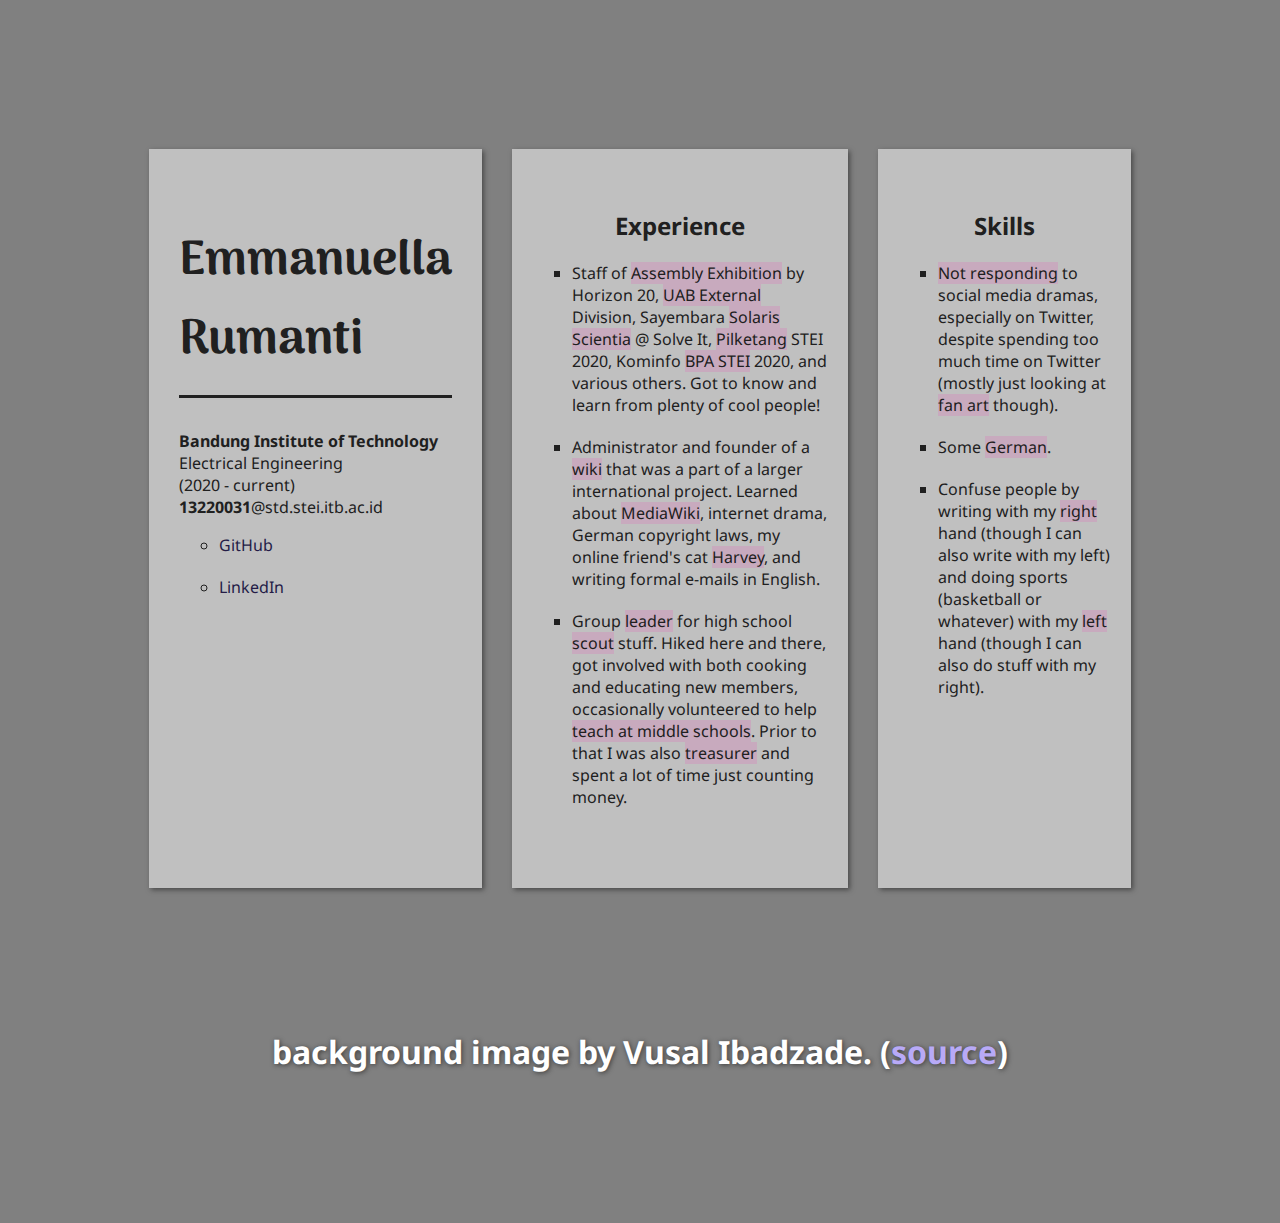
==== day2/index.html @ d76f930f "yew" ====
<!DOCTYPE html>
<html lang="en">

<head>
    <meta charset="UTF-8">
    <meta http-equiv="X-UA-Compatible" content="IE=edge">
    <meta name="viewport" content="width=device-width, initial-scale=1.0">

    <link rel="stylesheet" href="stylesheet.css">

    <title>
        Emmanuella Rumanti's Portfolio
    </title>
</head>

<body>
    <div id="box-container">
        <div id="box1" class="content-box">
            <h1>
                Emmanuella Rumanti
            </h1>

            <strong>Bandung Institute of Technology</strong>
            <br>
            Electrical Engineering
            <br>
            (2020 - current)
            <br>
            <strong>13220031</strong>@std.stei.itb.ac.id

            <ul id="social-links">
                <li>
                    <a href="https://github.com/amuritna">GitHub</a>
                </li>
                <li>
                    <a href="https://linkedin.com/in/emmanuella-rumanti">LinkedIn</a>
                </li>
            </ul>
        </div>
        <div id="box2" class="content-box">
            <h2>Experience</h2>
            <ul>
                <li>
                    Staff of <span class="emphasis">Assembly Exhibition</span> by Horizon 20, <span class="emphasis">UAB External</span> Division, Sayembara <span class="emphasis">Solaris Scientia</span> @ Solve It, <span class="emphasis">Pilketang</span> STEI 2020, Kominfo <span class="emphasis">BPA STEI</span> 2020, and various others. Got to know and learn from plenty of cool people!
                </li>
                <li>
                    Administrator and founder of a <span class="emphasis">wiki</span> that was a part of a larger international project. Learned about <span class="emphasis">MediaWiki</span>, internet drama, German copyright laws, my online friend's cat <span class="emphasis">Harvey</span>, and writing formal e-mails in English.
                </li>
                <li>
                    Group <span class="emphasis">leader</span> for high school <span class="emphasis">scout</span> stuff. Hiked here and there, got involved with both cooking and educating new members, occasionally volunteered to help <span class="emphasis">teach at middle schools</span>. Prior to that I was also <span class="emphasis">treasurer</span> and spent a lot of time just counting money.
                </li>
            </ul>
        </div>
        <div id="box3" class="content-box">
            <h2>Skills</h2>
            <ul>
                <li>
                    <span class="emphasis">Not responding</span> to social media dramas, especially on Twitter, despite spending too much time on Twitter (mostly just looking at <span class="emphasis">fan art</span> though).
                </li>
                <li>
                    Some <span class="emphasis">German</span>.
                </li>
                <li>
                    Confuse people by writing with my <span class="emphasis">right</span> hand (though I can also write with my left) and doing sports (basketball or whatever) with my <span class="emphasis">left</span> hand (though I can also do stuff with my right).
                </li>
            </ul>
        </div>
    </div>
    <div id="credit">
        background image by Vusal Ibadzade. (<a href="https://unsplash.com/photos/tV5abUw35GM">source</a>)
    </div>
</body>

</html>
---- day2/stylesheet.css ----
@import url('https://fonts.googleapis.com/css2?family=Noto+Sans&display=swap');
@import url('https://fonts.googleapis.com/css2?family=Arima+Madurai:wght@900&display=swap');

body {
    background-color: gray; /* fallback */
    background-image: url('https://images.unsplash.com/photo-1534453981081-612615621db2?ixid=MnwxMjA3fDB8MHxwaG90by1wYWdlfHx8fGVufDB8fHx8&ixlib=rb-1.2.1&auto=format&fit=crop&w=1400&q=80');
    background-position: center right;
    background-attachment: fixed;

    color: rgb(32, 32, 32);
    font-family: 'Noto Sans', sans-serif;
}

#box-container {
    display: flex;
    padding: 10%;
}

.content-box {
    padding: 40px 20px 60px 20px;
    margin: 15px;
    background-color: rgba(255, 255, 255, 0.5);
    box-shadow:rgba(32, 32, 32, 0.568) 2px 2px 5px;
}

.content-box:hover {
    background-color: rgba(255, 255, 255, 0.9);
}

#box1 {
    padding: 40px 30px 60px 30px;
}

h1 {
    font-size: 3em;
    font-family: 'Arima Madurai';
    padding-bottom: 15px;
    border-bottom: 3px solid rgb(32, 32, 32);
}

h2 {
    text-align: center;
}

.emphasis {
    background-color: rgba(224, 101, 183, 0.24);
}

li {
    margin-bottom: 20px;
    list-style-type: square;
}

a {
    text-decoration: none;
    color:rgb(36, 28, 71);
}

a:hover {
    background-color:rgb(36, 28, 71);
    color: white;
}

#social-links li {
    list-style-type: circle;
}

#credit {
    font-size: 2em;
    color: white;
    text-align: center;
    margin-bottom: 150px;
    font-weight: bold;
    text-shadow:rgba(32, 32, 32, 0.726) 1px 1px 5px;
}

#credit a {
    color:rgb(184, 170, 247);
}
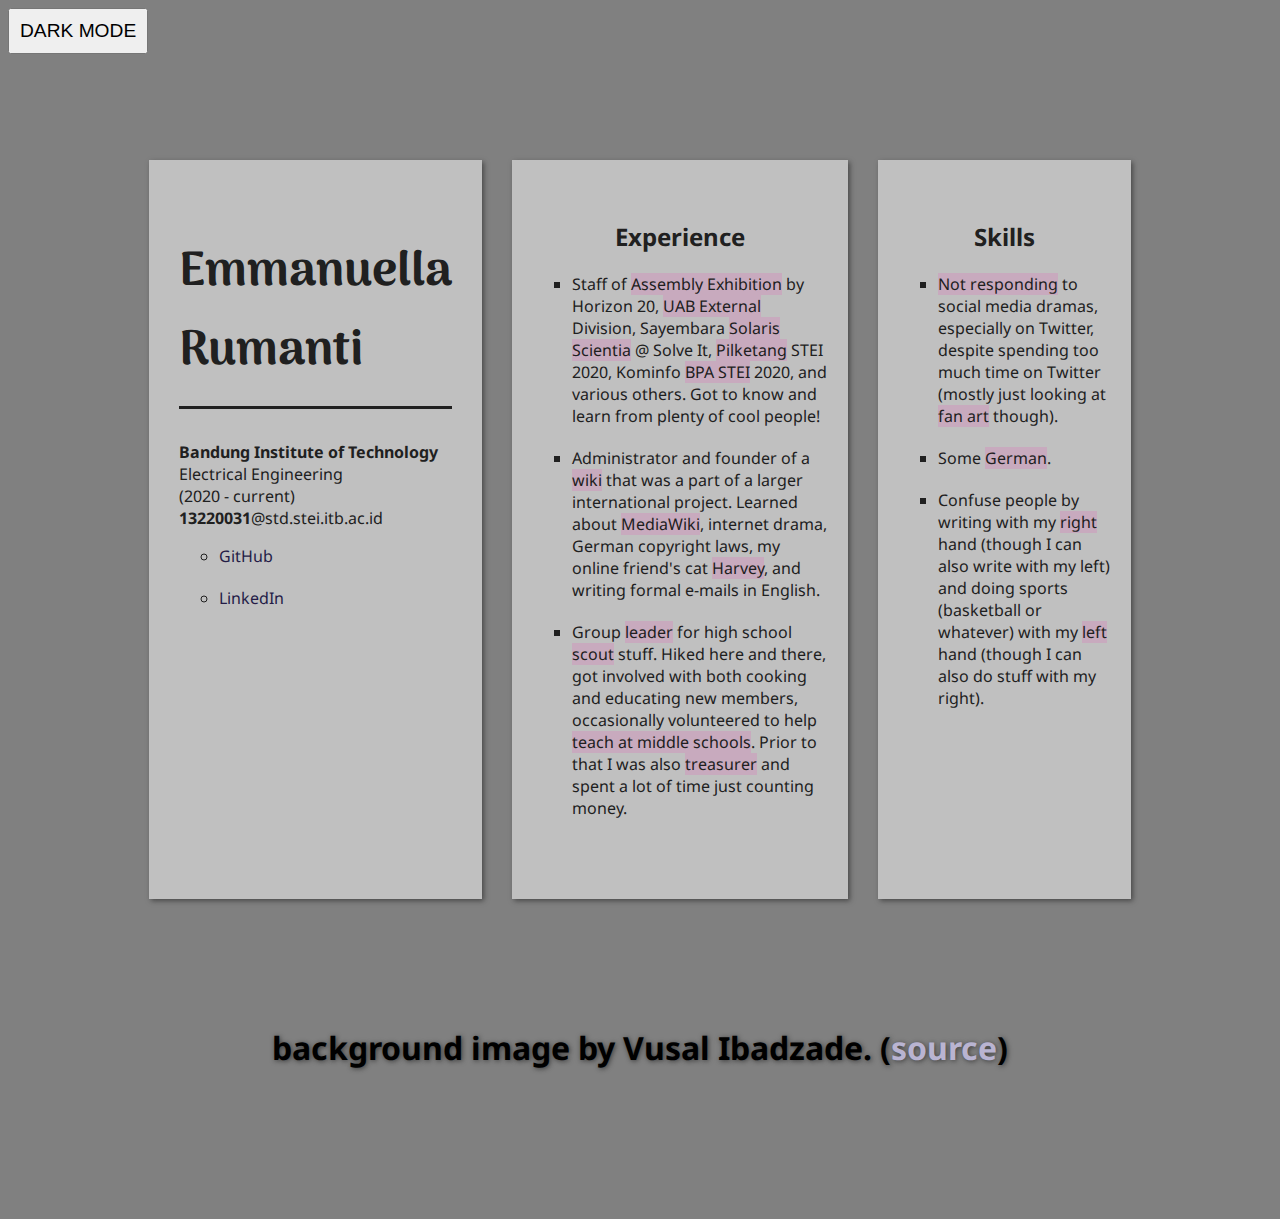
==== commit d0dff772: "add dark mode" ====
--- a/day2/index.html
+++ b/day2/index.html
@@ -14,56 +14,66 @@
 </head>
 
 <body>
-    <div id="box-container">
-        <div id="box1" class="content-box">
-            <h1>
-                Emmanuella Rumanti
-            </h1>
+    <button id="button-light" onclick="lightMode()" style="display: none;">
+        LIGHT MODE
+    </button>
 
-            <strong>Bandung Institute of Technology</strong>
-            <br>
-            Electrical Engineering
-            <br>
-            (2020 - current)
-            <br>
-            <strong>13220031</strong>@std.stei.itb.ac.id
+    <button id="button-dark" onclick="darkMode()">
+        enable JavaScript to allow for dark mode!
+    </button>
 
-            <ul id="social-links">
-                <li>
-                    <a href="https://github.com/amuritna">GitHub</a>
-                </li>
-                <li>
-                    <a href="https://linkedin.com/in/emmanuella-rumanti">LinkedIn</a>
-                </li>
-            </ul>
-        </div>
-        <div id="box2" class="content-box">
-            <h2>Experience</h2>
-            <ul>
-                <li>
-                    Staff of <span class="emphasis">Assembly Exhibition</span> by Horizon 20, <span class="emphasis">UAB External</span> Division, Sayembara <span class="emphasis">Solaris Scientia</span> @ Solve It, <span class="emphasis">Pilketang</span> STEI 2020, Kominfo <span class="emphasis">BPA STEI</span> 2020, and various others. Got to know and learn from plenty of cool people!
-                </li>
-                <li>
-                    Administrator and founder of a <span class="emphasis">wiki</span> that was a part of a larger international project. Learned about <span class="emphasis">MediaWiki</span>, internet drama, German copyright laws, my online friend's cat <span class="emphasis">Harvey</span>, and writing formal e-mails in English.
-                </li>
-                <li>
-                    Group <span class="emphasis">leader</span> for high school <span class="emphasis">scout</span> stuff. Hiked here and there, got involved with both cooking and educating new members, occasionally volunteered to help <span class="emphasis">teach at middle schools</span>. Prior to that I was also <span class="emphasis">treasurer</span> and spent a lot of time just counting money.
-                </li>
-            </ul>
-        </div>
-        <div id="box3" class="content-box">
-            <h2>Skills</h2>
-            <ul>
-                <li>
-                    <span class="emphasis">Not responding</span> to social media dramas, especially on Twitter, despite spending too much time on Twitter (mostly just looking at <span class="emphasis">fan art</span> though).
-                </li>
-                <li>
-                    Some <span class="emphasis">German</span>.
-                </li>
-                <li>
-                    Confuse people by writing with my <span class="emphasis">right</span> hand (though I can also write with my left) and doing sports (basketball or whatever) with my <span class="emphasis">left</span> hand (though I can also do stuff with my right).
-                </li>
-            </ul>
+    <div id="ultimate-container" class="box-light">
+        <div id="box-container">
+            <div id="box1" class="content-box">
+                <h1>
+                    Emmanuella Rumanti
+                </h1>
+
+                <strong>Bandung Institute of Technology</strong>
+                <br>
+                Electrical Engineering
+                <br>
+                (2020 - current)
+                <br>
+                <strong>13220031</strong>@std.stei.itb.ac.id
+
+                <ul id="social-links">
+                    <li>
+                        <a href="https://github.com/amuritna">GitHub</a>
+                    </li>
+                    <li>
+                        <a href="https://linkedin.com/in/emmanuella-rumanti">LinkedIn</a>
+                    </li>
+                </ul>
+            </div>
+            <div id="box2" class="content-box">
+                <h2>Experience</h2>
+                <ul>
+                    <li>
+                        Staff of <span class="emphasis">Assembly Exhibition</span> by Horizon 20, <span class="emphasis">UAB External</span> Division, Sayembara <span class="emphasis">Solaris Scientia</span> @ Solve It, <span class="emphasis">Pilketang</span> STEI 2020, Kominfo <span class="emphasis">BPA STEI</span> 2020, and various others. Got to know and learn from plenty of cool people!
+                    </li>
+                    <li>
+                        Administrator and founder of a <span class="emphasis">wiki</span> that was a part of a larger international project. Learned about <span class="emphasis">MediaWiki</span>, internet drama, German copyright laws, my online friend's cat <span class="emphasis">Harvey</span>, and writing formal e-mails in English.
+                    </li>
+                    <li>
+                        Group <span class="emphasis">leader</span> for high school <span class="emphasis">scout</span> stuff. Hiked here and there, got involved with both cooking and educating new members, occasionally volunteered to help <span class="emphasis">teach at middle schools</span>. Prior to that I was also <span class="emphasis">treasurer</span> and spent a lot of time just counting money.
+                    </li>
+                </ul>
+            </div>
+            <div id="box3" class="content-box">
+                <h2>Skills</h2>
+                <ul>
+                    <li>
+                        <span class="emphasis">Not responding</span> to social media dramas, especially on Twitter, despite spending too much time on Twitter (mostly just looking at <span class="emphasis">fan art</span> though).
+                    </li>
+                    <li>
+                        Some <span class="emphasis">German</span>.
+                    </li>
+                    <li>
+                        Confuse people by writing with my <span class="emphasis">right</span> hand (though I can also write with my left) and doing sports (basketball or whatever) with my <span class="emphasis">left</span> hand (though I can also do stuff with my right).
+                    </li>
+                </ul>
+            </div>
         </div>
     </div>
     <div id="credit">
@@ -71,4 +81,7 @@
     </div>
 </body>
 
-</html>+</html>
+
+<script src="script.js">
+</script>--- a/day2/stylesheet.css
+++ b/day2/stylesheet.css
@@ -1,13 +1,85 @@
+/* FONTS */
 @import url('https://fonts.googleapis.com/css2?family=Noto+Sans&display=swap');
 @import url('https://fonts.googleapis.com/css2?family=Arima+Madurai:wght@900&display=swap');
 
+/* LIGHT MODE */
+.box-light {
+    color: rgb(32, 32, 32);
+}
+
+.box-light .content-box {
+    background-color: rgba(255, 255, 255, 0.5);
+    box-shadow:rgba(32, 32, 32, 0.568) 2px 2px 5px;
+    transition: 200ms linear;
+}
+
+.box-light .content-box:hover {
+    background-color: rgba(255, 255, 255, 0.9);
+}
+
+.box-light h1 {
+    border-bottom: 3px solid rgb(32, 32, 32);
+}
+
+.box-light .emphasis {
+    background-color: rgba(224, 101, 183, 0.24);
+}
+
+.box-light a {
+    color:rgb(36, 28, 71);
+}
+
+.box-light a:hover {
+    background-color:rgb(36, 28, 71);
+    color: white;
+}
+
+.box-light #credit {
+    color: white;
+}
+
+.box-light #credit a {
+    color:rgb(184, 170, 247);
+}
+
+/* DARK MODE */
+.box-dark {
+    color: rgb(216, 216, 216);
+}
+
+.box-dark .content-box {
+    background-color: rgba(53, 65, 54, 0.5);
+    box-shadow:rgba(0, 0, 0, 0.568) 2px 2px 5px;
+    transition: 200ms linear;
+}
+
+.box-dark .content-box:hover {
+    background-color: rgba(12, 12, 12, 0.925);
+}
+
+.box-dark h1 {
+    border-bottom: 3px solid rgb(238, 238, 238);
+}
+
+.box-dark .emphasis {
+    background-color: rgba(63, 6, 44, 0.24);
+}
+
+.box-dark a {
+    color:rgb(135, 116, 221);
+}
+
+.box-dark a:hover {
+    background-color:rgb(180, 177, 192);
+    color: rgb(58, 58, 58);
+}
+
+/* OTHERS / LAYOUT */
 body {
     background-color: gray; /* fallback */
     background-image: url('https://images.unsplash.com/photo-1534453981081-612615621db2?ixid=MnwxMjA3fDB8MHxwaG90by1wYWdlfHx8fGVufDB8fHx8&ixlib=rb-1.2.1&auto=format&fit=crop&w=1400&q=80');
     background-position: center right;
     background-attachment: fixed;
-
-    color: rgb(32, 32, 32);
     font-family: 'Noto Sans', sans-serif;
 }
 
@@ -18,13 +90,7 @@
 
 .content-box {
     padding: 40px 20px 60px 20px;
-    margin: 15px;
-    background-color: rgba(255, 255, 255, 0.5);
-    box-shadow:rgba(32, 32, 32, 0.568) 2px 2px 5px;
-}
-
-.content-box:hover {
-    background-color: rgba(255, 255, 255, 0.9);
+    margin: -20px 15px 0 15px;
 }
 
 #box1 {
@@ -35,15 +101,10 @@
     font-size: 3em;
     font-family: 'Arima Madurai';
     padding-bottom: 15px;
-    border-bottom: 3px solid rgb(32, 32, 32);
 }
 
 h2 {
     text-align: center;
-}
-
-.emphasis {
-    background-color: rgba(224, 101, 183, 0.24);
 }
 
 li {
@@ -53,12 +114,6 @@
 
 a {
     text-decoration: none;
-    color:rgb(36, 28, 71);
-}
-
-a:hover {
-    background-color:rgb(36, 28, 71);
-    color: white;
 }
 
 #social-links li {
@@ -67,7 +122,6 @@
 
 #credit {
     font-size: 2em;
-    color: white;
     text-align: center;
     margin-bottom: 150px;
     font-weight: bold;
@@ -75,5 +129,10 @@
 }
 
 #credit a {
-    color:rgb(184, 170, 247);
+    color:rgb(185, 180, 209);
+}
+
+#button-light, #button-dark {
+    padding: 10px;
+    font-size: 1.2em;
 }